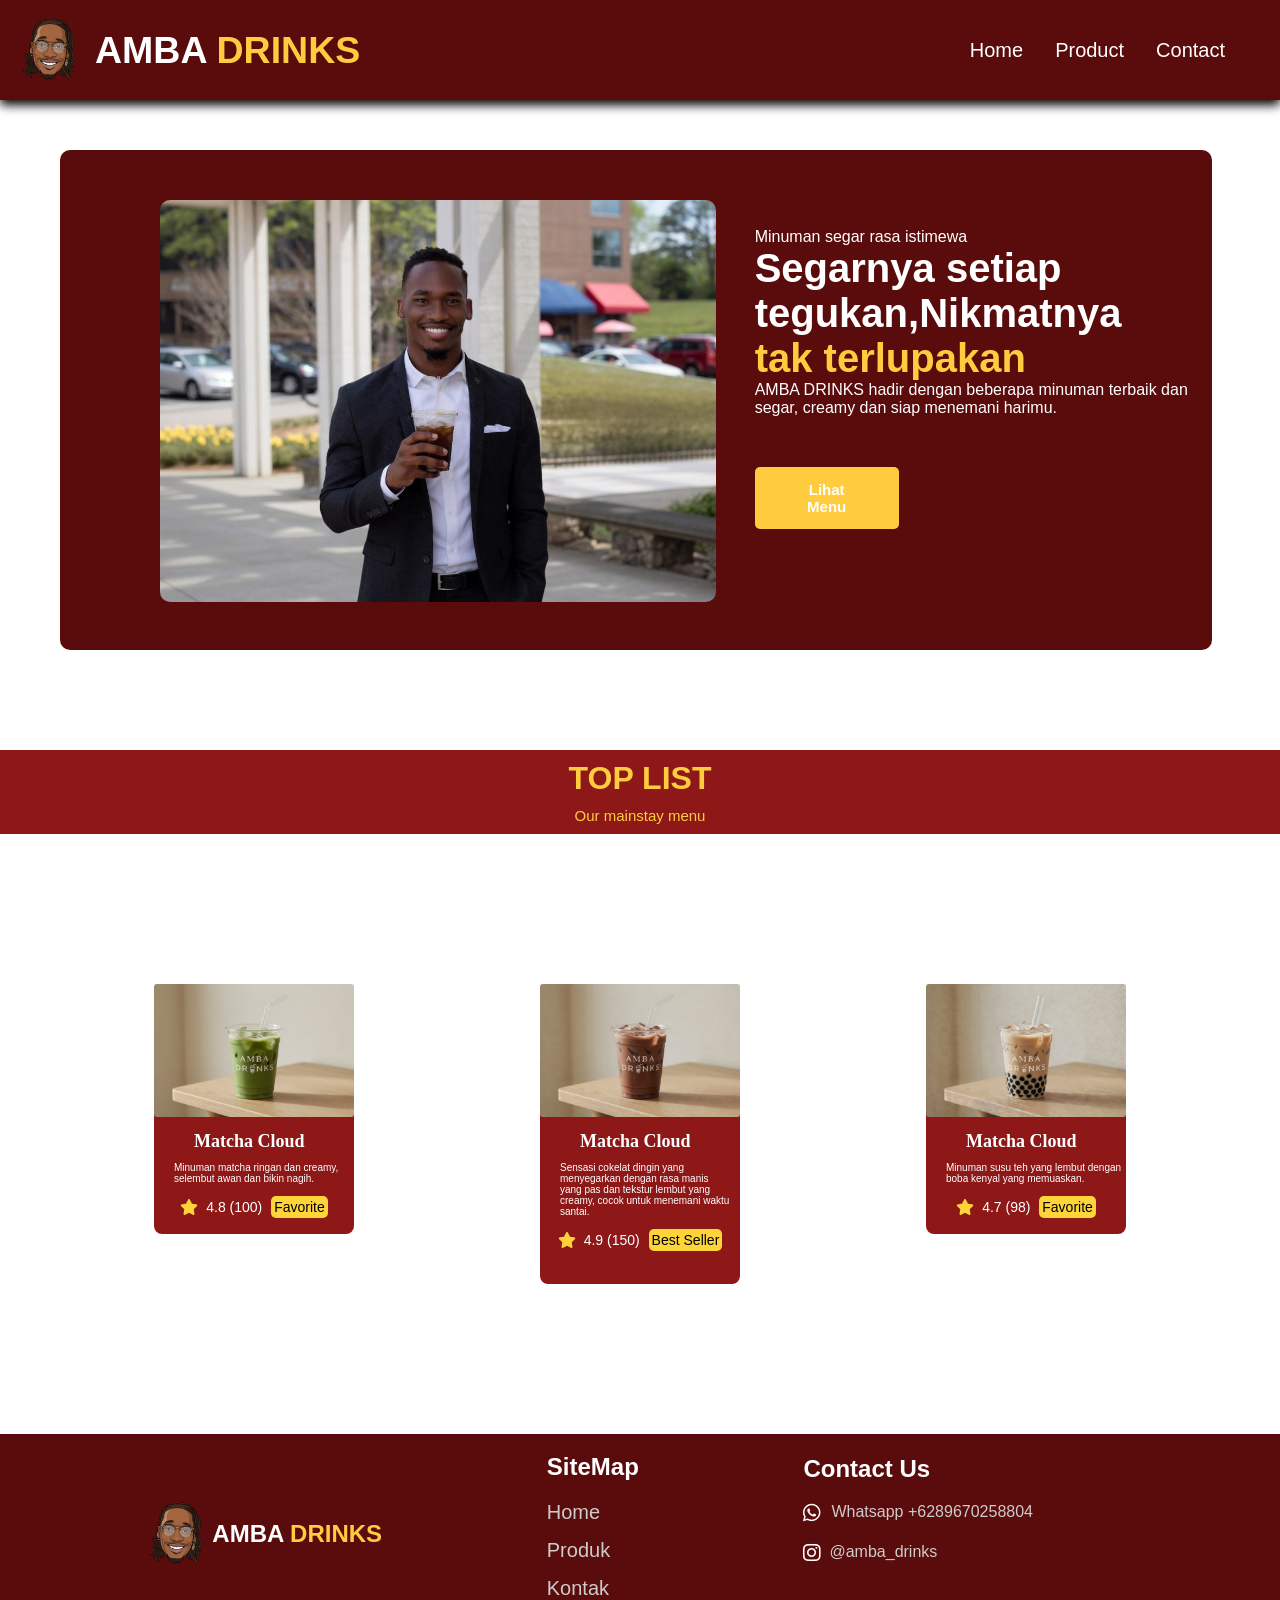
==== home.html @ e0468327 "first commit" ====
<!DOCTYPE html>
<html lang="en">
<head>
    <meta charset="UTF-8">
    <meta name="viewport" content="width=device-width, initial-scale=1.0">
    <title>Ambadrink</title>
    <link rel="stylesheet" href="style-home.css">
    <link rel="stylesheet" href="https://cdnjs.cloudflare.com/ajax/libs/font-awesome/6.5.0/css/all.min.css">

</head>
<body>
    <header>    
            <div class="container">
                <img src="logo.png" alt="ambadrink2">
                <h2> AMBA <span>DRINKS</span></h2> 
            </div>
            <nav class="main-nav">
                <div class="container">
                    <ul>
                        <li><a href="home.html">Home</a></li>
                        <li><a href="produk.html">Product</a></li>
                        <li><a href="contact.html">Contact</a></li>
                    </ul>
                </div>  
            </nav>
        </header>

        <section class="main-content">
            <div class="bg-kotak">
                <div class="bg">
                    <div class="gambar">
                    <img src="bg-owner.jpeg" alt="bg-owner" width="80%">
                    </div>
                    <div class="deskripsi">
                    <p>Minuman segar rasa istimewa</p>
                    <h2>Segarnya setiap <br> tegukan,Nikmatnya <br> <span>tak terlupakan</span></h2>
                    <p>AMBA DRINKS hadir dengan beberapa minuman terbaik dan segar, creamy dan siap menemani harimu.</p>
                    <div class="button">
                    <button class="btn"><a href="produk.html">Lihat Menu</a></button>
                    </div>
                    </div>     
            </div>

        </section>

        <div class="title">
            <h1 style="color:rgb(255, 204, 64);">TOP LIST</h1>
            <P style="color:rgb(255, 204, 64);"">Our mainstay menu</P>

        </div>

        <section class="main-content2">

            <div class="card">
                <img src="minuman-1.jpeg" alt="minuman-1" width="100%" >
                <h5>Matcha Cloud</h5>
                <p>Minuman matcha ringan dan creamy, <br> selembut awan dan bikin nagih.</p>

                <div class="rating">
                    <i class="fa-solid fa-star" style="color: rgb(255, 212, 59); margin-top: 5px;"></i>
                    <p style="color:white; font-size: 14px; margin-right: 0px; margin-top: 5px;">4.8 (100) <span class="favorite">Favorite</span></p>
                </div>
                
                

            </div>
            <div class="card-best">
                <img src="minuman-2.jpeg" alt="minuman-1" width="100%" >
                <h5>Matcha Cloud</h5>
                <p>Sensasi cokelat dingin yang menyegarkan dengan rasa manis <br> yang pas dan tekstur lembut yang creamy, cocok untuk menemani waktu santai.</p>

                <div class="rating">
                    <i class="fa-solid fa-star" style="color: rgb(255, 212, 59); margin-top: 5px;"></i>
                    <p style="color:white; font-size: 14px; margin-right: 0px; margin-top: 5px;">4.9 (150) <span class="favorite">Best Seller</span></p>
                </div>
        

            </div>
            <div class="card">
                <img src="minuman-3.jpeg" alt="minuman-1" width="100%" >
                <h5>Matcha Cloud</h5>
                <p>Minuman susu teh yang lembut dengan boba kenyal yang memuaskan.</p>

                 <div class="rating">
                    <i class="fa-solid fa-star" style="color: rgb(255, 212, 59); margin-top: 5px;"></i>
                    <p style="color:white; font-size: 14px; margin-right: 0px; margin-top: 5px;">4.7 (98) <span class="favorite">Favorite</span></p>
                </div>
        
            </div>

        </section>


        <footer>
            <div class="container-footer">
                <img src="logo.png" alt="ambadrink2">
                <h2> AMBA <span>DRINKS</span></h2> 
            </div>

            <div class="sitemap">
                <h2>SiteMap</h2>
                 <ul>
                        <li><a href="home.html">Home</a></li>
                        <li><a href="produk.html">Produk</a></li>
                        <li><a href="contact.html">Kontak</a></li>
                    </ul>
            </div>

            <div class="medsos">
                <h2>Contact Us</h2>

                <div class="wa">
                    <i class="fa-brands fa-whatsapp" style="font-size: 20px; color: white;"></i>
                     <p class="nama-wa"> <a class="link" href="https://wa.me/+6289670258804"
                        target="_blank"
                        rel="noopener noreferrer">Whatsapp +6289670258804</p>   
                </div>

                <div class="ig">
                     <i class="fa-brands fa-instagram" style="color: rgb(225, 48, 108); font-size: 20px; color: white;"></i>
                    <p class="nama-ig"> <a class="link" href="https://www.instagram.com/amba_drinks" target="_blank" 
                        rel="noopener noreferrer">@amba_drinks</p>       


                </div> 
            </div>
        </footer>

</body>
</html>
---- style-home.css ----
*,html {
    padding: 0;
    margin: 0;
    font-family: Arial, Helvetica, sans-serif;
    box-sizing: border-box;
}


header {
    display: flex;
    align-items: center;
    padding: 5px;
    position: sticky;
    top: 0;
    background-color: #5A0C0C;
    justify-content: space-between;
    box-shadow: 0px 5px 10px 0px rgb(0, 0, 0);
    margin-bottom: 50px;
}

h2 span {
    color: rgb(255, 204, 64);
}

.container {
    align-items: center;
    padding: 10px;
    gap: 10px;
    color: rgb(255, 255, 255);
    font-size: 25px;
    
}

header .container {
    display: flex;
    text-align: center;
}

.main-nav .container{
    text-align: right;
}

.container img {
    height: 70px;
}


.main-nav ul {
    font-size: 20px;
    display: flex;
    list-style: none;
    gap: 2rem;
    margin-right: 40px;
    padding: 0;
    justify-content: center;
    position: relative;
}

.main-nav a {
    text-decoration: none;
    color: white;
    
}

.main-nav a:hover {
    color: #ffffff;
    border-bottom: solid #ffffff 3px;
    padding-bottom: 4px;
}

.bg-kotak {
    margin-top: 50px;
    margin-left: 60px;
    background-color:#5A0C0C;
    height: 500px;
    width: 90%;
    border-radius: 10px;

}

.bg {
    display: flex;
    justify-content: space-evenly;
    align-items: center;
    height: 50%px;
}

.deskripsi > p {
    color: white;
}

.deskripsi > h2 {
    color: white;
    font-size: 40px;
}

.deskripsi > span {
    color: rgb(255, 204, 64);
}

.deskripsi > button {
    margin-top: 80px;
    
}


.gambar > img {
    margin-top: 50px;
    margin-left: 100px;
    border-radius: 10px;
}

.btn {
    display: inline-flex;
    justify-content: center;
    margin-top: 50px;
    margin-right: 10px;
    background-color:rgb(255, 204, 64);
    border-radius: 5px;
    width: 200px;
    width: 80px;
    border: none;
    transition: 0.5s;
    padding: 14px 72px;
}

.btn > a {
    text-decoration: none;
    color: white;
    font-weight: bold;
    font-size: 15px;
}

.btn:hover {
    transform: scale(1.1);
    box-shadow: 0px 0px 7px #ffffff;
}

.title {
    display: flex;
    flex-direction: column;
    align-items: center;
    margin-top: 50px;
}

.title > p {
    font-size: 15px;
    margin-top: 10px;
}

.main-content2 {
    display: flex;
    gap: 2rem;
    justify-content: space-evenly;
    margin-top: 150px;
}

.card-best {
    background-color: #8e1717;
    height: 300px;
    width: 200px ;
    border-radius: 8px;

}

.card-best > h5 {
    margin-top: 10px;
    color: white;
    margin-left: 40px;
    font-size: 18px;
    font-family: Cambria, Cochin, Georgia, Times, 'Times New Roman', serif;
}

.card-best > p {
    color: white;
    font-size: 10px;
    margin-top: 10px;
    margin-left: 20px;
    
}

.card-best > img {
    border-radius: 3px;
}

.card {
    background-color: #8e1717;
    height: 250px;
    width: 200px ;
    border-radius: 8px;
}

.card > img {
    border-radius: 3px;
}

.card > h5 {
    margin-top: 10px;
    color: white;
    margin-left: 40px;
    font-size: 18px;
    font-family: Cambria, Cochin, Georgia, Times, 'Times New Roman', serif;
}

.card > p {
    color: white;
    font-size: 10px;
    margin-top: 10px;
    margin-left: 20px;
    
}

.rating {
    display: flex;
    justify-content: center;
    margin-top: 10px;
    gap: 0.5rem;
}

.favorite {
    background-color: rgb(255, 212, 59);
    border-radius: 5px;
    padding: 3px;
    margin-left: 5px;
    color: black;
}

footer {
    display: flex;
    justify-content: space-around;
    align-items: center ;
    margin-top: 150px;
    width: 100vw;
    height: 200px;
    background-color: #5A0C0C;
    color: white;
}

.container-footer {
    display: flex;
    align-items: center;
    margin-left: 60px;

}

.container-footer > img {
    height: 70px;
}

.sitemap > h2 {
    margin-bottom: 20px;
}


.sitemap > ul > li {
    list-style-type: none;
    margin-bottom: 15px;
}

.sitemap > ul > li > a {
    color: white;
    text-decoration: none;
    font-size: 20px;
    color: rgb(206, 203, 203);
}

.sitemap > ul > li > a:hover {
    color: white;
}

.medsos {
    margin-bottom: 50px;
}

.wa {
    display: flex;
    margin-top: 20px;
}

.nama-wa > a {
    text-decoration: none;
    color: rgb(206, 203, 203);
    margin-left: 10px;
}

.nama-wa > a:hover {
    color: white;
}

.ig {
    display: flex;
    margin-top: 20px;
}

.nama-ig > a {
    text-decoration: none;
    color: rgb(206, 203, 203);
    margin-left: 4px;
}

.nama-ig > a:hover {
    color: white;

}

.title {
    margin-top: 100px;
    background-color: #8e1717;
    padding: 10px;
}
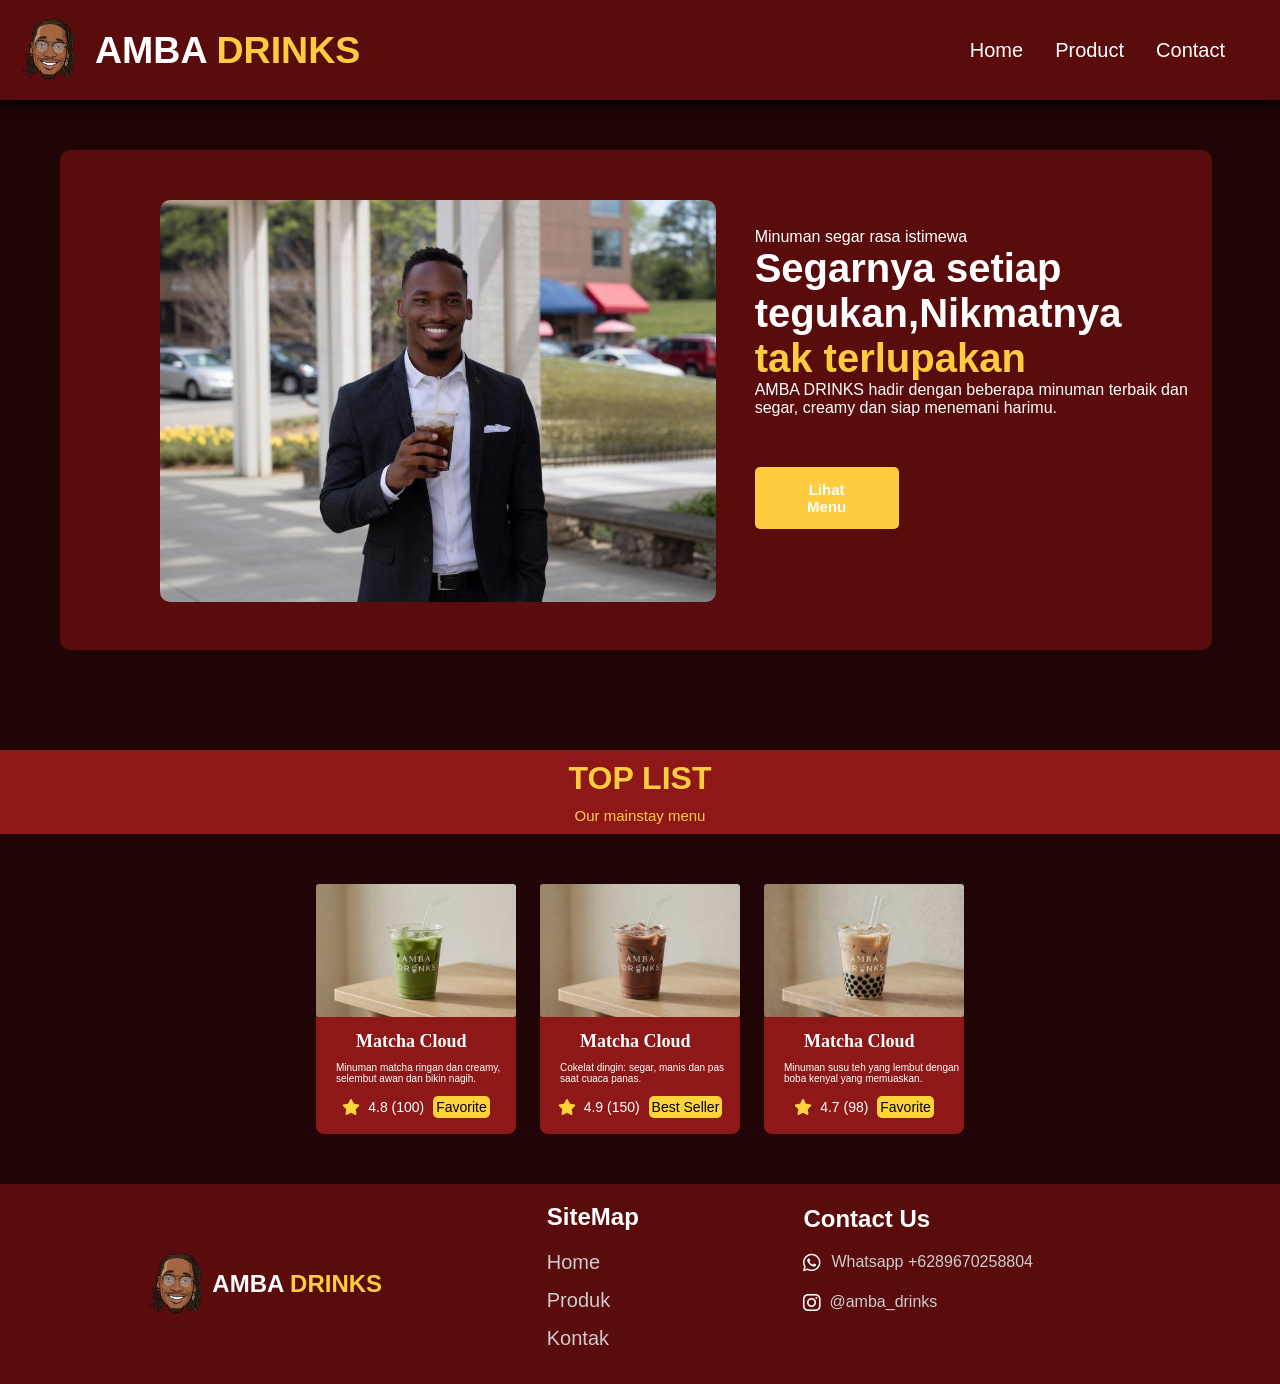
==== commit 23f91361: "update" ====
--- a/home.html
+++ b/home.html
@@ -1,35 +1,54 @@
 <!DOCTYPE html>
 <html lang="en">
 <head>
+    <link rel="icon" type="image/x-icon" href="gambar/logo.png">
     <meta charset="UTF-8">
     <meta name="viewport" content="width=device-width, initial-scale=1.0">
     <title>Ambadrink</title>
     <link rel="stylesheet" href="style-home.css">
+    <link rel="stylesheet" href="https://cdn.jsdelivr.net/npm/bootstrap-icons@1.11.3/font/bootstrap-icons.min.css">
     <link rel="stylesheet" href="https://cdnjs.cloudflare.com/ajax/libs/font-awesome/6.5.0/css/all.min.css">
 
 </head>
 <body>
     <header>    
             <div class="container">
-                <img src="logo.png" alt="ambadrink2">
+                <img src="gambar/logo.png" alt="ambadrink2">
                 <h2> AMBA <span>DRINKS</span></h2> 
             </div>
-            <nav class="main-nav">
+            <nav class="main-nav menu">
                 <div class="container">
                     <ul>
                         <li><a href="home.html">Home</a></li>
                         <li><a href="produk.html">Product</a></li>
                         <li><a href="contact.html">Contact</a></li>
                     </ul>
+
+                    
+                    <i class="bi bi-list icon"></i>
+                    <i class="bi bi-x-lg icon_x"></i>
+
+                   
+                    
                 </div>  
             </nav>
+
+            <div class="sidebar">
+
+    <ul>
+        <li><a href="home.html">Home</a></li>
+        <li><a href="produk.html">Product</a></li>
+        <li><a href="contact.html">Contact</a></li>
+    </ul>
+
+</div>
         </header>
 
         <section class="main-content">
             <div class="bg-kotak">
                 <div class="bg">
                     <div class="gambar">
-                    <img src="bg-owner.jpeg" alt="bg-owner" width="80%">
+                    <img src="gambar/bg-owner.jpeg" alt="bg-owner" width="80%">
                     </div>
                     <div class="deskripsi">
                     <p>Minuman segar rasa istimewa</p>
@@ -52,7 +71,7 @@
         <section class="main-content2">
 
             <div class="card">
-                <img src="minuman-1.jpeg" alt="minuman-1" width="100%" >
+                <img src="gambar/minuman-1.jpeg" alt="minuman-1" width="100%" >
                 <h5>Matcha Cloud</h5>
                 <p>Minuman matcha ringan dan creamy, <br> selembut awan dan bikin nagih.</p>
 
@@ -64,10 +83,10 @@
                 
 
             </div>
-            <div class="card-best">
-                <img src="minuman-2.jpeg" alt="minuman-1" width="100%" >
+            <div class="card">
+                <img src="gambar/minuman-2.jpeg" alt="minuman-1" width="100%" >
                 <h5>Matcha Cloud</h5>
-                <p>Sensasi cokelat dingin yang menyegarkan dengan rasa manis <br> yang pas dan tekstur lembut yang creamy, cocok untuk menemani waktu santai.</p>
+                <p>Cokelat dingin: segar, manis dan pas saat cuaca panas.</p>
 
                 <div class="rating">
                     <i class="fa-solid fa-star" style="color: rgb(255, 212, 59); margin-top: 5px;"></i>
@@ -77,7 +96,7 @@
 
             </div>
             <div class="card">
-                <img src="minuman-3.jpeg" alt="minuman-1" width="100%" >
+                <img src="gambar/minuman-3.jpeg" alt="minuman-1" width="100%" >
                 <h5>Matcha Cloud</h5>
                 <p>Minuman susu teh yang lembut dengan boba kenyal yang memuaskan.</p>
 
@@ -93,7 +112,7 @@
 
         <footer>
             <div class="container-footer">
-                <img src="logo.png" alt="ambadrink2">
+                <img src="gambar/logo.png" alt="ambadrink2">
                 <h2> AMBA <span>DRINKS</span></h2> 
             </div>
 
@@ -126,5 +145,7 @@
             </div>
         </footer>
 
+        <script src="main.js"></script>
+
 </body>
 </html>
--- a/style-home.css
+++ b/style-home.css
@@ -150,37 +150,9 @@
 
 .main-content2 {
     display: flex;
-    gap: 2rem;
-    justify-content: space-evenly;
-    margin-top: 150px;
-}
-
-.card-best {
-    background-color: #8e1717;
-    height: 300px;
-    width: 200px ;
-    border-radius: 8px;
-
-}
-
-.card-best > h5 {
-    margin-top: 10px;
-    color: white;
-    margin-left: 40px;
-    font-size: 18px;
-    font-family: Cambria, Cochin, Georgia, Times, 'Times New Roman', serif;
-}
-
-.card-best > p {
-    color: white;
-    font-size: 10px;
-    margin-top: 10px;
-    margin-left: 20px;
-    
-}
-
-.card-best > img {
-    border-radius: 3px;
+    gap: 1.5rem;
+    justify-content: center;
+    margin-top: 50px;
 }
 
 .card {
@@ -229,7 +201,7 @@
     display: flex;
     justify-content: space-around;
     align-items: center ;
-    margin-top: 150px;
+    margin-top: 50px;
     width: 100vw;
     height: 200px;
     background-color: #5A0C0C;
@@ -307,4 +279,90 @@
     margin-top: 100px;
     background-color: #8e1717;
     padding: 10px;
+}
+
+
+
+.icon {
+    display: none;
+    font-size: 30px;
+    color: white;
+    cursor: pointer;
+}
+
+.icon_x {
+    display: none;
+    font-size: 30px;
+    color: white;
+    cursor: pointer;
+    z-index: 1001;
+    transition: 0.3s;
+    margin-right: 30px;
+}
+
+.sidebar {
+    position: fixed;
+    top: 0;
+    right: -250px;
+    width: 250px;
+    height: 100vh;
+    background-color: #731010;
+    transition: 0.4s;
+    z-index: 1000;
+    padding-top: 80px;
+}
+
+.sidebar ul {
+    list-style: none;
+}
+
+.sidebar ul li {
+    margin: 25px;
+}
+
+
+
+
+.sidebar.active {
+    right: 0;
+}
+
+@media only screen and (max-width: 768px) {
+
+    .main-nav ul {
+        display: none;
+    }
+
+    .icon {
+        display: block;
+        margin-right: 20px;
+        font-size: 40px;
+        transition: 0.3s;
+    }
+
+    .icon:hover {
+        transform: scale(1.2);
+    }
+
+    .icon_x:hover {
+    transform: scale(1.2);
+
+}
+
+.sidebar ul li a {
+    color: rgb(201, 201, 201);
+    text-decoration: none;
+    font-size: 20px;
+}
+
+.sidebar ul li a:hover {
+    color: rgb(255, 255, 255);
+    text-decoration: none;
+    font-size: 20px;
+}
+
+}
+body {
+    background-color: #1f0505;
+    overflow-x: hidden;
 }
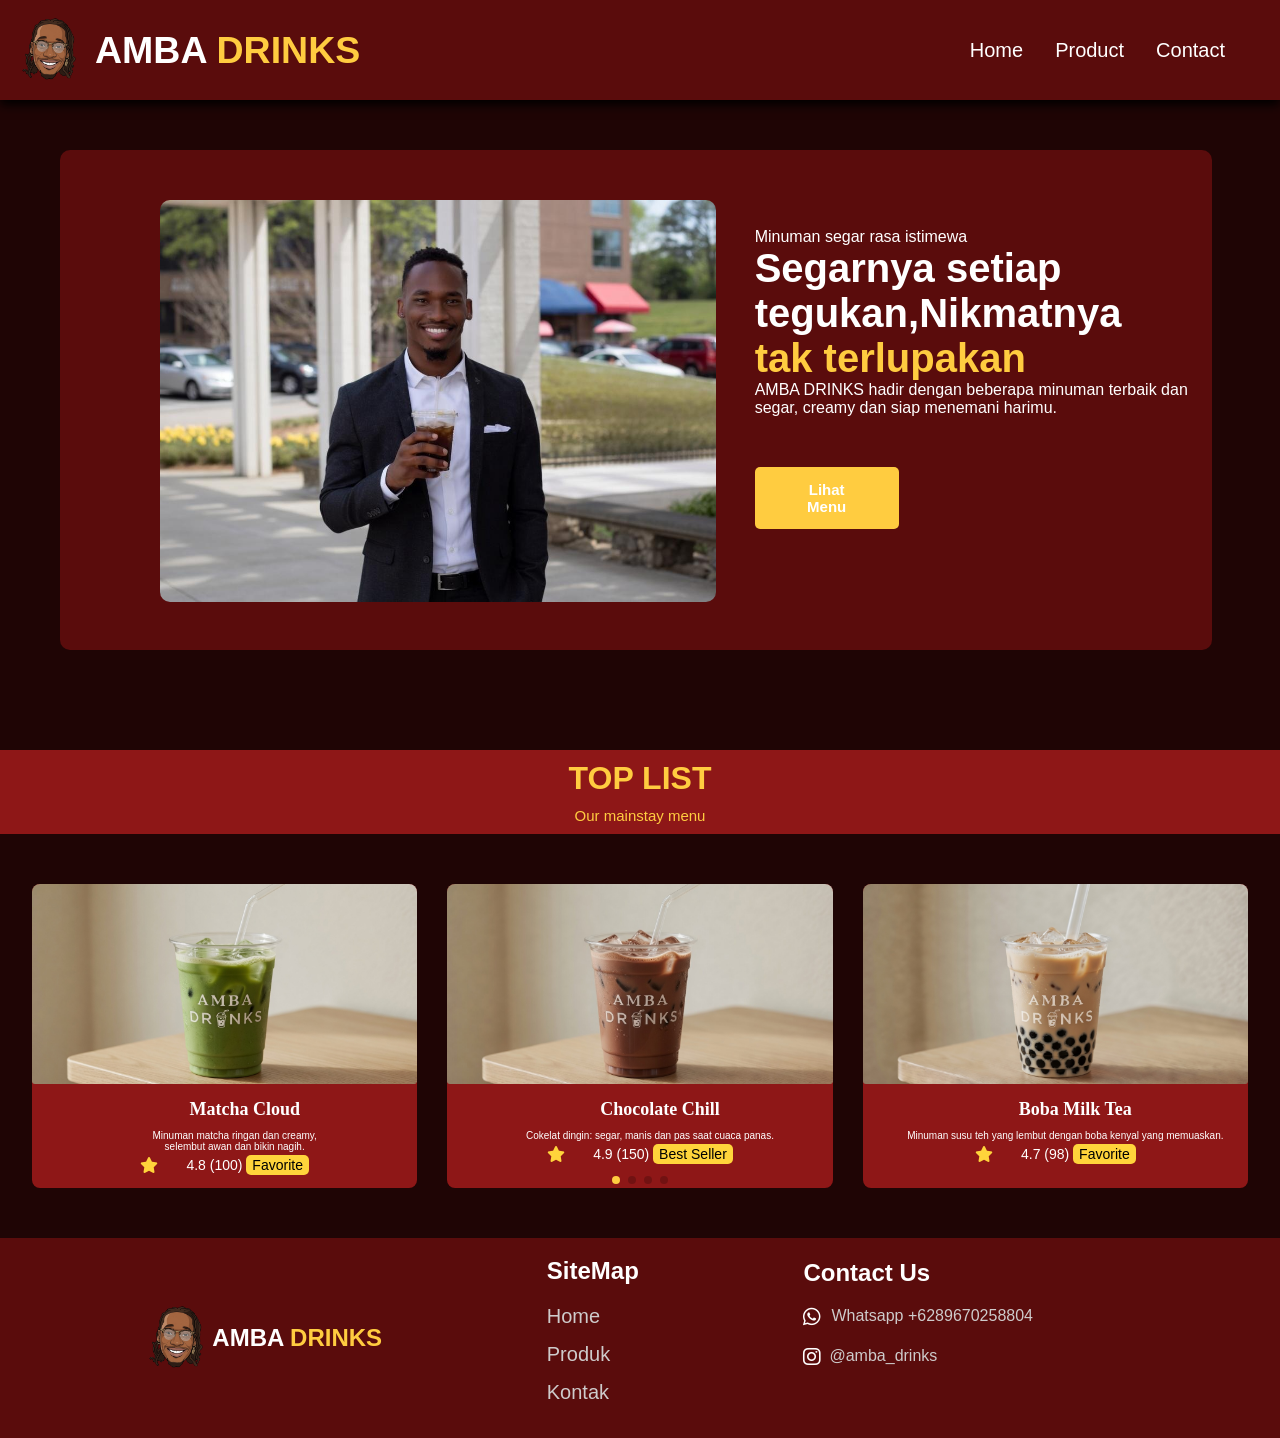
==== commit 5d3f816c: "update" ====
--- a/home.html
+++ b/home.html
@@ -8,6 +8,8 @@
     <link rel="stylesheet" href="style-home.css">
     <link rel="stylesheet" href="https://cdn.jsdelivr.net/npm/bootstrap-icons@1.11.3/font/bootstrap-icons.min.css">
     <link rel="stylesheet" href="https://cdnjs.cloudflare.com/ajax/libs/font-awesome/6.5.0/css/all.min.css">
+    <link rel="stylesheet" href="https://cdn.jsdelivr.net/npm/swiper@11/swiper-bundle.min.css" />
+    <script src="https://cdn.jsdelivr.net/npm/swiper@11/swiper-bundle.min.js"></script>
 
 </head>
 <body>
@@ -41,7 +43,7 @@
         <li><a href="contact.html">Contact</a></li>
     </ul>
 
-</div>
+    </div>
         </header>
 
         <section class="main-content">
@@ -68,46 +70,53 @@
 
         </div>
 
-        <section class="main-content2">
-
-            <div class="card">
+        <section class="main-content2 swiper mySwiper">
+        <div class="swiper-wrapper">
+            
+            <div class="card swiper-slide">
                 <img src="gambar/minuman-1.jpeg" alt="minuman-1" width="100%" >
-                <h5>Matcha Cloud</h5>
+                <div class="card-info"><h5>Matcha Cloud</h5></div>
                 <p>Minuman matcha ringan dan creamy, <br> selembut awan dan bikin nagih.</p>
-
                 <div class="rating">
                     <i class="fa-solid fa-star" style="color: rgb(255, 212, 59); margin-top: 5px;"></i>
-                    <p style="color:white; font-size: 14px; margin-right: 0px; margin-top: 5px;">4.8 (100) <span class="favorite">Favorite</span></p>
+                    <p style="color:white; font-size: 14px; margin-top: 5px;">4.8 (100) <span class="favorite">Favorite</span></p>
                 </div>
-                
-                
+            </div>
 
-            </div>
-            <div class="card">
-                <img src="gambar/minuman-2.jpeg" alt="minuman-1" width="100%" >
-                <h5>Matcha Cloud</h5>
+            <div class="card swiper-slide">
+                <img src="gambar/minuman-2.jpeg" alt="minuman-2" width="100%" >
+                <h5>Chocolate Chill</h5>
                 <p>Cokelat dingin: segar, manis dan pas saat cuaca panas.</p>
-
                 <div class="rating">
                     <i class="fa-solid fa-star" style="color: rgb(255, 212, 59); margin-top: 5px;"></i>
-                    <p style="color:white; font-size: 14px; margin-right: 0px; margin-top: 5px;">4.9 (150) <span class="favorite">Best Seller</span></p>
+                    <p style="color:white; font-size: 14px; margin-top: 5px;">4.9 (150) <span class="favorite">Best Seller</span></p>
                 </div>
-        
-
-            </div>
-            <div class="card">
-                <img src="gambar/minuman-3.jpeg" alt="minuman-1" width="100%" >
-                <h5>Matcha Cloud</h5>
-                <p>Minuman susu teh yang lembut dengan boba kenyal yang memuaskan.</p>
-
-                 <div class="rating">
-                    <i class="fa-solid fa-star" style="color: rgb(255, 212, 59); margin-top: 5px;"></i>
-                    <p style="color:white; font-size: 14px; margin-right: 0px; margin-top: 5px;">4.7 (98) <span class="favorite">Favorite</span></p>
-                </div>
-        
             </div>
 
-        </section>
+            <div class="card swiper-slide">
+                <img src="gambar/minuman-3.jpeg" alt="minuman-3" width="100%" >
+                <h5>Boba Milk Tea</h5>
+                <p>Minuman susu teh yang lembut dengan boba kenyal yang memuaskan.</p>
+                <div class="rating">
+                    <i class="fa-solid fa-star" style="color: rgb(255, 212, 59); margin-top: 5px;"></i>
+                    <p style="color:white; font-size: 14px; margin-top: 5px;">4.7 (98) <span class="favorite">Favorite</span></p>
+                </div>
+            </div>
+
+            <div class="card swiper-slide">
+                <img src="gambar/minuman-4.jpeg" alt="minuman-4" width="100%" >
+                <div class="card-info"><h5>Strawberry Splash</h5></div>
+                <p>Sensasi stroberi yang manis, <br> dingin, dan bikin nagih.</p>
+                <div class="rating">
+                    <i class="fa-solid fa-star" style="color: rgb(255, 212, 59); margin-top: 5px;"></i>
+                    <p style="color:white; font-size: 14px; margin-top: 5px;">4.7 (95) <span class="favorite">Favorite</span></p>
+                </div>
+            </div>
+
+        </div>
+
+        <div class="swiper-pagination"></div>
+    </section>
 
 
         <footer>
@@ -144,8 +153,27 @@
                 </div> 
             </div>
         </footer>
+        <script src="https://cdn.jsdelivr.net/npm/swiper@11/swiper-bundle.min.js"></script>
 
-        <script src="main.js"></script>
-
+            <script>
+  var swiper = new Swiper(".mySwiper", {
+    slidesPerView: 10,         // Menampilkan kartu
+    spaceBetween: 20,        // Jarak antar kartu
+    loop: true,              // Bisa berputar terus
+    autoplay: {
+        delay: 2500,
+        disableOnInteraction: false,
+    },
+    pagination: {
+      el: ".swiper-pagination",
+      clickable: true,
+    },
+    breakpoints: {
+      // Responsif: 1 kartu di HP, 3 di Desktop
+      320: { slidesPerView: 1, spaceBetween: 20 },
+      1024: { slidesPerView: 3, spaceBetween: 30 }
+    }
+  });
+</script>
 </body>
 </html>
--- a/style-home.css
+++ b/style-home.css
@@ -16,6 +16,7 @@
     justify-content: space-between;
     box-shadow: 0px 5px 10px 0px rgb(0, 0, 0);
     margin-bottom: 50px;
+    z-index: 1000;
 }
 
 h2 span {
@@ -149,32 +150,41 @@
 }
 
 .main-content2 {
-    display: flex;
-    gap: 1.5rem;
-    justify-content: center;
-    margin-top: 50px;
-}
-
-.card {
+    width: 95%;
+    margin: 50px auto;
+    padding-bottom: 60px;
+    position: relative;
+    overflow: hidden;
+}
+
+.card.swiper-slide {
     background-color: #8e1717;
-    height: 250px;
-    width: 200px ;
+    height: auto;
+    width: 100% ;
     border-radius: 8px;
-}
-
-.card > img {
+    text-align: center;
+    overflow: hidden;
+    flex-direction: column;
+    padding-bottom: 15px;
+}
+
+.card img {
     border-radius: 3px;
-}
-
-.card > h5 {
-    margin-top: 10px;
+    width: 100%;
+    height: 200px;
+    object-fit: cover;
+    display: block;
+}
+
+.card h5 {
+    margin-top: 15px;
     color: white;
     margin-left: 40px;
     font-size: 18px;
     font-family: Cambria, Cochin, Georgia, Times, 'Times New Roman', serif;
 }
 
-.card > p {
+.card p {
     color: white;
     font-size: 10px;
     margin-top: 10px;
@@ -185,15 +195,15 @@
 .rating {
     display: flex;
     justify-content: center;
-    margin-top: 10px;
+    align-items: center;
+    margin-top: auto;
     gap: 0.5rem;
 }
 
 .favorite {
     background-color: rgb(255, 212, 59);
     border-radius: 5px;
-    padding: 3px;
-    margin-left: 5px;
+    padding: 2px 6px;
     color: black;
 }
 
@@ -365,4 +375,19 @@
 body {
     background-color: #1f0505;
     overflow-x: hidden;
+}
+.swiper-pagination {
+    bottom: 0px !important; /* Menurunkan titik ke bagian paling bawah container */
+}
+
+/* Mengatur tampilan titik agar lebih jelas dan berwarna kuning sesuai tema */
+.swiper-pagination-bullet {
+    background: #ccc; /* Warna titik saat tidak aktif */
+    opacity: 1;
+}
+
+.swiper-pagination-bullet-active {
+    background-color: rgb(255, 204, 64) !important; /* Warna kuning Ambadrink */
+    width: 12px;
+    border-radius: 5px; /* Membuat titik aktif sedikit lebih panjang */
 }
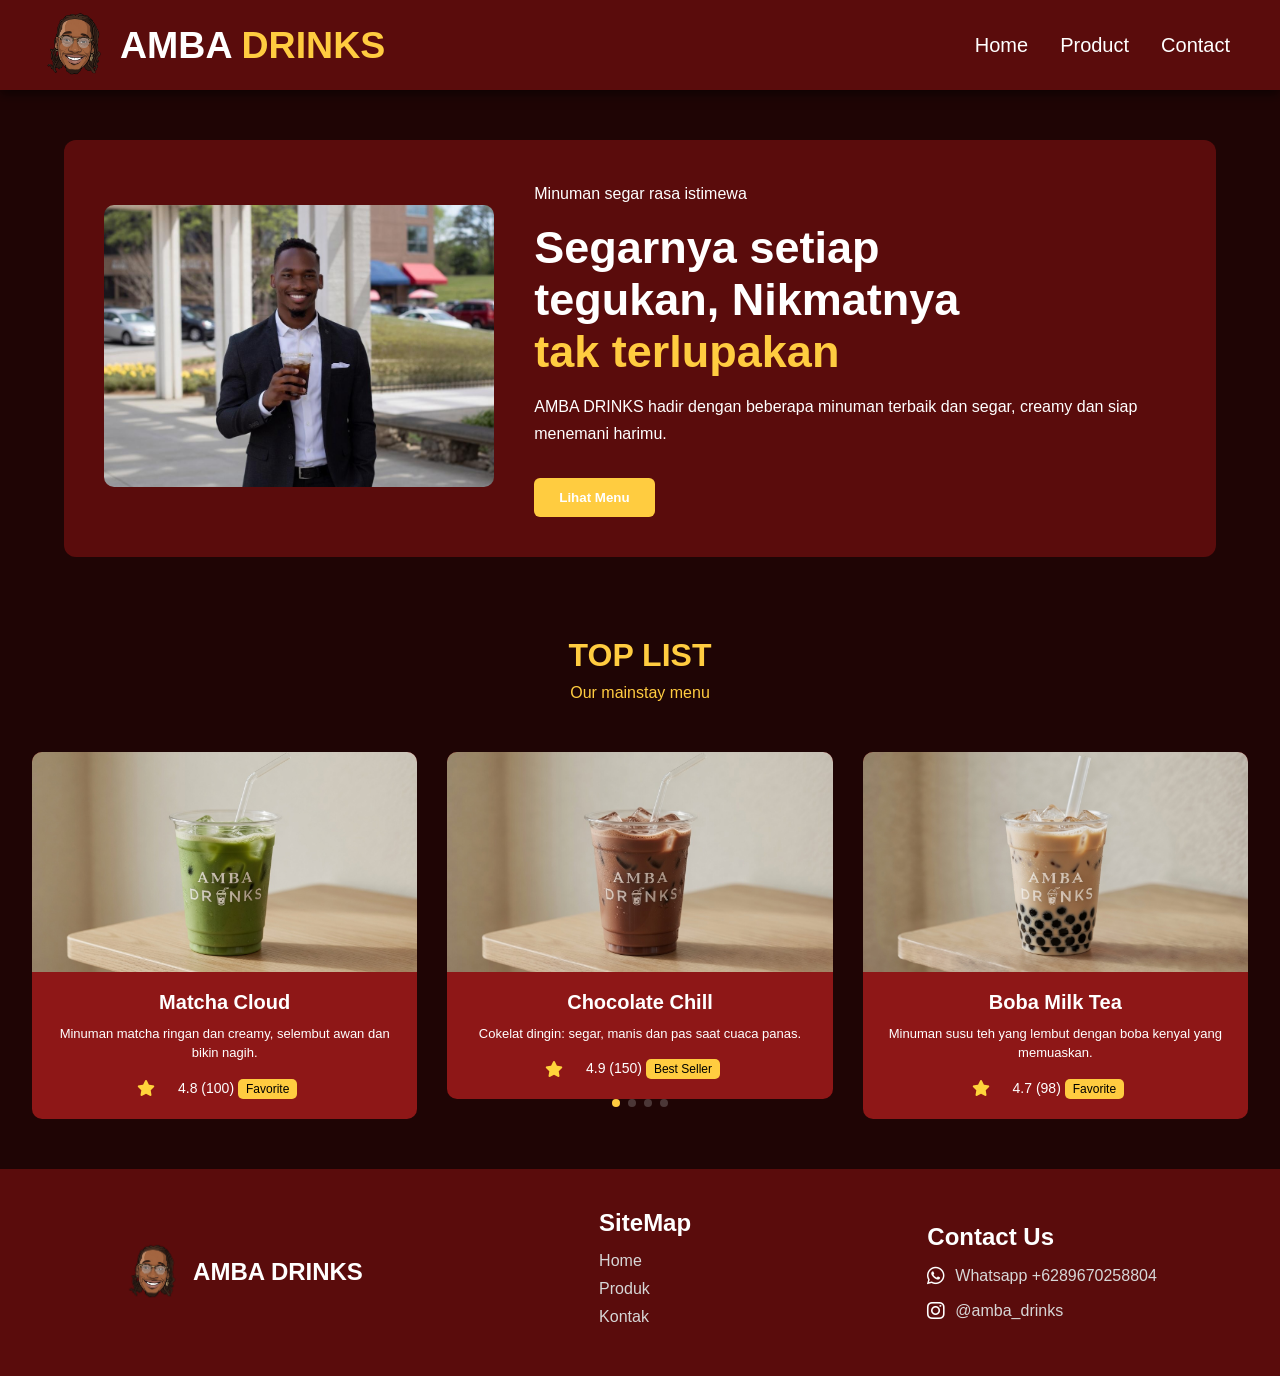
==== commit dca24fbb: "update" ====
--- a/home.html
+++ b/home.html
@@ -1,179 +1,298 @@
 <!DOCTYPE html>
 <html lang="en">
+
 <head>
     <link rel="icon" type="image/x-icon" href="gambar/logo.png">
     <meta charset="UTF-8">
     <meta name="viewport" content="width=device-width, initial-scale=1.0">
     <title>Ambadrink</title>
     <link rel="stylesheet" href="style-home.css">
-    <link rel="stylesheet" href="https://cdn.jsdelivr.net/npm/bootstrap-icons@1.11.3/font/bootstrap-icons.min.css">
-    <link rel="stylesheet" href="https://cdnjs.cloudflare.com/ajax/libs/font-awesome/6.5.0/css/all.min.css">
-    <link rel="stylesheet" href="https://cdn.jsdelivr.net/npm/swiper@11/swiper-bundle.min.css" />
+    <link rel="stylesheet"
+        href="https://cdn.jsdelivr.net/npm/bootstrap-icons@1.11.3/font/bootstrap-icons.min.css">
+    <link rel="stylesheet"
+        href="https://cdnjs.cloudflare.com/ajax/libs/font-awesome/6.5.0/css/all.min.css">
+    <link rel="stylesheet"
+        href="https://cdn.jsdelivr.net/npm/swiper@11/swiper-bundle.min.css" />
+</head>
+
+<body>
+
+    <header>
+
+        <div class="container">
+            <img src="gambar/logo.png" alt="ambadrink2">
+            <h2>AMBA <span>DRINKS</span></h2>
+        </div>
+
+        <nav class="main-nav">
+
+            <ul>
+                <li><a href="home.html">Home</a></li>
+                <li><a href="produk.html">Product</a></li>
+                <li><a href="contact.html">Contact</a></li>
+            </ul>
+
+            <!-- Hamburger -->
+            <i class="bi bi-list icon"></i>
+
+        </nav>
+
+    </header>
+
+    <div class="sidebar">
+
+        <!-- Icon Close -->
+        <i class="bi bi-x-lg icon_x"></i>
+
+        <ul>
+            <li><a href="home.html">Home</a></li>
+            <li><a href="produk.html">Product</a></li>
+            <li><a href="contact.html">Contact</a></li>
+        </ul>
+
+    </div>
+
+    <section class="main-content">
+
+        <div class="bg-kotak">
+
+            <div class="bg">
+
+                <div class="gambar">
+                    <img src="gambar/bg-owner.jpeg" alt="bg-owner" width="80%">
+                </div>
+
+                <div class="deskripsi">
+
+                    <p>Minuman segar rasa istimewa</p>
+
+                    <h2>
+                        Segarnya setiap <br>
+                        tegukan, Nikmatnya <br>
+                        <span>tak terlupakan</span>
+                    </h2>
+
+                    <p>
+                        AMBA DRINKS hadir dengan beberapa minuman terbaik dan segar,
+                        creamy dan siap menemani harimu.
+                    </p>
+
+                    <div class="button">
+                        <button class="btn">
+                            <a href="produk.html">Lihat Menu</a>
+                        </button>
+                    </div>
+
+                </div>
+
+            </div>
+
+        </div>
+
+    </section>
+
+    <div class="title">
+
+        <h1 style="color:rgb(255, 204, 64);">
+            TOP LIST
+        </h1>
+
+        <p style="color:rgb(255, 204, 64);">
+            Our mainstay menu
+        </p>
+
+    </div>
+
+    <section class="main-content2 swiper mySwiper">
+
+        <div class="swiper-wrapper">
+
+            <!-- CARD 1 -->
+            <div class="card swiper-slide">
+
+                <img src="gambar/minuman-1.jpeg" alt="minuman-1">
+
+                <div class="card-info">
+                    <h5>Matcha Cloud</h5>
+                </div>
+
+                <p>
+                    Minuman matcha ringan dan creamy,
+                    selembut awan dan bikin nagih.
+                </p>
+
+                <div class="rating">
+
+                    <i class="fa-solid fa-star"
+                        style="color: rgb(255, 212, 59); margin-top: 5px;">
+                    </i>
+
+                    <p style="color:white; font-size:14px; margin-top:5px;">
+                        4.8 (100)
+                        <span class="favorite">Favorite</span>
+                    </p>
+
+                </div>
+
+            </div>
+
+            <!-- CARD 2 -->
+            <div class="card swiper-slide">
+
+                <img src="gambar/minuman-2.jpeg" alt="minuman-2">
+
+                <h5>Chocolate Chill</h5>
+
+                <p>
+                    Cokelat dingin: segar,
+                    manis dan pas saat cuaca panas.
+                </p>
+
+                <div class="rating">
+
+                    <i class="fa-solid fa-star"
+                        style="color: rgb(255, 212, 59); margin-top: 5px;">
+                    </i>
+
+                    <p style="color:white; font-size:14px; margin-top:5px;">
+                        4.9 (150)
+                        <span class="favorite">Best Seller</span>
+                    </p>
+
+                </div>
+
+            </div>
+
+            <!-- CARD 3 -->
+            <div class="card swiper-slide">
+
+                <img src="gambar/minuman-3.jpeg" alt="minuman-3">
+
+                <h5>Boba Milk Tea</h5>
+
+                <p>
+                    Minuman susu teh yang lembut
+                    dengan boba kenyal yang memuaskan.
+                </p>
+
+                <div class="rating">
+
+                    <i class="fa-solid fa-star"
+                        style="color: rgb(255, 212, 59); margin-top: 5px;">
+                    </i>
+
+                    <p style="color:white; font-size:14px; margin-top:5px;">
+                        4.7 (98)
+                        <span class="favorite">Favorite</span>
+                    </p>
+
+                </div>
+
+            </div>
+
+            <div class="card swiper-slide">
+
+                <img src="gambar/minuman-4.jpeg" alt="minuman-4">
+
+                <h5>Strawberry Splash</h5>
+
+                <p>
+                    Sensasi stroberi yang manis,
+                    dingin, dan bikin nagih.
+                </p>
+
+                <div class="rating">
+
+                    <i class="fa-solid fa-star"
+                        style="color: rgb(255, 212, 59); margin-top: 5px;">
+                    </i>
+
+                    <p style="color:white; font-size:14px; margin-top:5px;">
+                        4.7 (95)
+                        <span class="favorite">Favorite</span>
+                    </p>
+
+                </div>
+
+            </div>
+
+        </div>
+
+        <div class="swiper-pagination"></div>
+
+    </section>
+
+    <footer>
+
+        <div class="container-footer">
+
+            <img src="gambar/logo.png" alt="ambadrink2">
+
+            <h2>AMBA <span>DRINKS</span></h2>
+
+        </div>
+
+        <div class="sitemap">
+
+            <h2>SiteMap</h2>
+
+            <ul>
+                <li><a href="home.html">Home</a></li>
+                <li><a href="produk.html">Produk</a></li>
+                <li><a href="contact.html">Kontak</a></li>
+            </ul>
+
+        </div>
+
+        <div class="medsos">
+
+            <h2>Contact Us</h2>
+
+            <div class="wa">
+
+                <i class="fa-brands fa-whatsapp"
+                    style="font-size: 20px; color: white;">
+                </i>
+
+                <p class="nama-wa">
+                    <a class="link"
+                        href="https://wa.me/+6289670258804"
+                        target="_blank"
+                        rel="noopener noreferrer">
+
+                        Whatsapp +6289670258804
+
+                    </a>
+                </p>
+
+            </div>
+
+            <div class="ig">
+
+                <i class="fa-brands fa-instagram"
+                    style="font-size: 20px; color: white;">
+                </i>
+
+                <p class="nama-ig">
+
+                    <a class="link"
+                        href="https://www.instagram.com/amba_drinks"
+                        target="_blank"
+                        rel="noopener noreferrer">
+
+                        @amba_drinks
+
+                    </a>
+
+                </p>
+
+            </div>
+
+        </div>
+
+    </footer>
     <script src="https://cdn.jsdelivr.net/npm/swiper@11/swiper-bundle.min.js"></script>
-
-</head>
-<body>
-    <header>    
-            <div class="container">
-                <img src="gambar/logo.png" alt="ambadrink2">
-                <h2> AMBA <span>DRINKS</span></h2> 
-            </div>
-            <nav class="main-nav menu">
-                <div class="container">
-                    <ul>
-                        <li><a href="home.html">Home</a></li>
-                        <li><a href="produk.html">Product</a></li>
-                        <li><a href="contact.html">Contact</a></li>
-                    </ul>
-
-                    
-                    <i class="bi bi-list icon"></i>
-                    <i class="bi bi-x-lg icon_x"></i>
-
-                   
-                    
-                </div>  
-            </nav>
-
-            <div class="sidebar">
-
-    <ul>
-        <li><a href="home.html">Home</a></li>
-        <li><a href="produk.html">Product</a></li>
-        <li><a href="contact.html">Contact</a></li>
-    </ul>
-
-    </div>
-        </header>
-
-        <section class="main-content">
-            <div class="bg-kotak">
-                <div class="bg">
-                    <div class="gambar">
-                    <img src="gambar/bg-owner.jpeg" alt="bg-owner" width="80%">
-                    </div>
-                    <div class="deskripsi">
-                    <p>Minuman segar rasa istimewa</p>
-                    <h2>Segarnya setiap <br> tegukan,Nikmatnya <br> <span>tak terlupakan</span></h2>
-                    <p>AMBA DRINKS hadir dengan beberapa minuman terbaik dan segar, creamy dan siap menemani harimu.</p>
-                    <div class="button">
-                    <button class="btn"><a href="produk.html">Lihat Menu</a></button>
-                    </div>
-                    </div>     
-            </div>
-
-        </section>
-
-        <div class="title">
-            <h1 style="color:rgb(255, 204, 64);">TOP LIST</h1>
-            <P style="color:rgb(255, 204, 64);"">Our mainstay menu</P>
-
-        </div>
-
-        <section class="main-content2 swiper mySwiper">
-        <div class="swiper-wrapper">
-            
-            <div class="card swiper-slide">
-                <img src="gambar/minuman-1.jpeg" alt="minuman-1" width="100%" >
-                <div class="card-info"><h5>Matcha Cloud</h5></div>
-                <p>Minuman matcha ringan dan creamy, <br> selembut awan dan bikin nagih.</p>
-                <div class="rating">
-                    <i class="fa-solid fa-star" style="color: rgb(255, 212, 59); margin-top: 5px;"></i>
-                    <p style="color:white; font-size: 14px; margin-top: 5px;">4.8 (100) <span class="favorite">Favorite</span></p>
-                </div>
-            </div>
-
-            <div class="card swiper-slide">
-                <img src="gambar/minuman-2.jpeg" alt="minuman-2" width="100%" >
-                <h5>Chocolate Chill</h5>
-                <p>Cokelat dingin: segar, manis dan pas saat cuaca panas.</p>
-                <div class="rating">
-                    <i class="fa-solid fa-star" style="color: rgb(255, 212, 59); margin-top: 5px;"></i>
-                    <p style="color:white; font-size: 14px; margin-top: 5px;">4.9 (150) <span class="favorite">Best Seller</span></p>
-                </div>
-            </div>
-
-            <div class="card swiper-slide">
-                <img src="gambar/minuman-3.jpeg" alt="minuman-3" width="100%" >
-                <h5>Boba Milk Tea</h5>
-                <p>Minuman susu teh yang lembut dengan boba kenyal yang memuaskan.</p>
-                <div class="rating">
-                    <i class="fa-solid fa-star" style="color: rgb(255, 212, 59); margin-top: 5px;"></i>
-                    <p style="color:white; font-size: 14px; margin-top: 5px;">4.7 (98) <span class="favorite">Favorite</span></p>
-                </div>
-            </div>
-
-            <div class="card swiper-slide">
-                <img src="gambar/minuman-4.jpeg" alt="minuman-4" width="100%" >
-                <div class="card-info"><h5>Strawberry Splash</h5></div>
-                <p>Sensasi stroberi yang manis, <br> dingin, dan bikin nagih.</p>
-                <div class="rating">
-                    <i class="fa-solid fa-star" style="color: rgb(255, 212, 59); margin-top: 5px;"></i>
-                    <p style="color:white; font-size: 14px; margin-top: 5px;">4.7 (95) <span class="favorite">Favorite</span></p>
-                </div>
-            </div>
-
-        </div>
-
-        <div class="swiper-pagination"></div>
-    </section>
-
-
-        <footer>
-            <div class="container-footer">
-                <img src="gambar/logo.png" alt="ambadrink2">
-                <h2> AMBA <span>DRINKS</span></h2> 
-            </div>
-
-            <div class="sitemap">
-                <h2>SiteMap</h2>
-                 <ul>
-                        <li><a href="home.html">Home</a></li>
-                        <li><a href="produk.html">Produk</a></li>
-                        <li><a href="contact.html">Kontak</a></li>
-                    </ul>
-            </div>
-
-            <div class="medsos">
-                <h2>Contact Us</h2>
-
-                <div class="wa">
-                    <i class="fa-brands fa-whatsapp" style="font-size: 20px; color: white;"></i>
-                     <p class="nama-wa"> <a class="link" href="https://wa.me/+6289670258804"
-                        target="_blank"
-                        rel="noopener noreferrer">Whatsapp +6289670258804</p>   
-                </div>
-
-                <div class="ig">
-                     <i class="fa-brands fa-instagram" style="color: rgb(225, 48, 108); font-size: 20px; color: white;"></i>
-                    <p class="nama-ig"> <a class="link" href="https://www.instagram.com/amba_drinks" target="_blank" 
-                        rel="noopener noreferrer">@amba_drinks</p>       
-
-
-                </div> 
-            </div>
-        </footer>
-        <script src="https://cdn.jsdelivr.net/npm/swiper@11/swiper-bundle.min.js"></script>
-
-            <script>
-  var swiper = new Swiper(".mySwiper", {
-    slidesPerView: 10,         // Menampilkan kartu
-    spaceBetween: 20,        // Jarak antar kartu
-    loop: true,              // Bisa berputar terus
-    autoplay: {
-        delay: 2500,
-        disableOnInteraction: false,
-    },
-    pagination: {
-      el: ".swiper-pagination",
-      clickable: true,
-    },
-    breakpoints: {
-      // Responsif: 1 kartu di HP, 3 di Desktop
-      320: { slidesPerView: 1, spaceBetween: 20 },
-      1024: { slidesPerView: 3, spaceBetween: 30 }
-    }
-  });
-</script>
+    <script src="main.js"></script>
 </body>
+
 </html>
--- a/style-home.css
+++ b/style-home.css
@@ -1,313 +1,66 @@
-*,html {
+* {
+    margin: 0;
     padding: 0;
-    margin: 0;
+    box-sizing: border-box;
     font-family: Arial, Helvetica, sans-serif;
-    box-sizing: border-box;
-}
-
+}
+
+body {
+    background-color: #1f0505;
+    overflow-x: hidden;
+}
 
 header {
     display: flex;
     align-items: center;
-    padding: 5px;
+    justify-content: space-between;
+    padding: 10px 40px;
     position: sticky;
     top: 0;
     background-color: #5A0C0C;
-    justify-content: space-between;
-    box-shadow: 0px 5px 10px 0px rgb(0, 0, 0);
-    margin-bottom: 50px;
+    box-shadow: 0px 5px 10px rgba(0,0,0,0.5);
     z-index: 1000;
 }
-
-h2 span {
-    color: rgb(255, 204, 64);
-}
-
 .container {
-    align-items: center;
-    padding: 10px;
+    display: flex;
+    align-items: center;
     gap: 10px;
-    color: rgb(255, 255, 255);
+    color: white;
     font-size: 25px;
-    
-}
-
-header .container {
-    display: flex;
-    text-align: center;
-}
-
-.main-nav .container{
-    text-align: right;
 }
 
 .container img {
     height: 70px;
 }
 
+.container h2 span {
+    color: rgb(255, 204, 64);
+}
 
 .main-nav ul {
-    font-size: 20px;
     display: flex;
     list-style: none;
     gap: 2rem;
-    margin-right: 40px;
-    padding: 0;
-    justify-content: center;
-    position: relative;
-}
-
-.main-nav a {
-    text-decoration: none;
-    color: white;
-    
-}
-
-.main-nav a:hover {
-    color: #ffffff;
+    margin-right: 10px;
+}
+
+.main-nav ul li a {
+    text-decoration: none;
+    color: white;
+    font-size: 20px;
+    transition: 0.3s;
+}
+
+.main-nav ul li a:hover {
     border-bottom: solid #ffffff 3px;
     padding-bottom: 4px;
 }
 
-.bg-kotak {
-    margin-top: 50px;
-    margin-left: 60px;
-    background-color:#5A0C0C;
-    height: 500px;
-    width: 90%;
-    border-radius: 10px;
-
-}
-
-.bg {
-    display: flex;
-    justify-content: space-evenly;
-    align-items: center;
-    height: 50%px;
-}
-
-.deskripsi > p {
-    color: white;
-}
-
-.deskripsi > h2 {
-    color: white;
-    font-size: 40px;
-}
-
-.deskripsi > span {
-    color: rgb(255, 204, 64);
-}
-
-.deskripsi > button {
-    margin-top: 80px;
-    
-}
-
-
-.gambar > img {
-    margin-top: 50px;
-    margin-left: 100px;
-    border-radius: 10px;
-}
-
-.btn {
-    display: inline-flex;
-    justify-content: center;
-    margin-top: 50px;
-    margin-right: 10px;
-    background-color:rgb(255, 204, 64);
-    border-radius: 5px;
-    width: 200px;
-    width: 80px;
-    border: none;
-    transition: 0.5s;
-    padding: 14px 72px;
-}
-
-.btn > a {
-    text-decoration: none;
-    color: white;
-    font-weight: bold;
-    font-size: 15px;
-}
-
-.btn:hover {
-    transform: scale(1.1);
-    box-shadow: 0px 0px 7px #ffffff;
-}
-
-.title {
-    display: flex;
-    flex-direction: column;
-    align-items: center;
-    margin-top: 50px;
-}
-
-.title > p {
-    font-size: 15px;
-    margin-top: 10px;
-}
-
-.main-content2 {
-    width: 95%;
-    margin: 50px auto;
-    padding-bottom: 60px;
-    position: relative;
-    overflow: hidden;
-}
-
-.card.swiper-slide {
-    background-color: #8e1717;
-    height: auto;
-    width: 100% ;
-    border-radius: 8px;
-    text-align: center;
-    overflow: hidden;
-    flex-direction: column;
-    padding-bottom: 15px;
-}
-
-.card img {
-    border-radius: 3px;
-    width: 100%;
-    height: 200px;
-    object-fit: cover;
-    display: block;
-}
-
-.card h5 {
-    margin-top: 15px;
-    color: white;
-    margin-left: 40px;
-    font-size: 18px;
-    font-family: Cambria, Cochin, Georgia, Times, 'Times New Roman', serif;
-}
-
-.card p {
-    color: white;
-    font-size: 10px;
-    margin-top: 10px;
-    margin-left: 20px;
-    
-}
-
-.rating {
-    display: flex;
-    justify-content: center;
-    align-items: center;
-    margin-top: auto;
-    gap: 0.5rem;
-}
-
-.favorite {
-    background-color: rgb(255, 212, 59);
-    border-radius: 5px;
-    padding: 2px 6px;
-    color: black;
-}
-
-footer {
-    display: flex;
-    justify-content: space-around;
-    align-items: center ;
-    margin-top: 50px;
-    width: 100vw;
-    height: 200px;
-    background-color: #5A0C0C;
-    color: white;
-}
-
-.container-footer {
-    display: flex;
-    align-items: center;
-    margin-left: 60px;
-
-}
-
-.container-footer > img {
-    height: 70px;
-}
-
-.sitemap > h2 {
-    margin-bottom: 20px;
-}
-
-
-.sitemap > ul > li {
-    list-style-type: none;
-    margin-bottom: 15px;
-}
-
-.sitemap > ul > li > a {
-    color: white;
-    text-decoration: none;
-    font-size: 20px;
-    color: rgb(206, 203, 203);
-}
-
-.sitemap > ul > li > a:hover {
-    color: white;
-}
-
-.medsos {
-    margin-bottom: 50px;
-}
-
-.wa {
-    display: flex;
-    margin-top: 20px;
-}
-
-.nama-wa > a {
-    text-decoration: none;
-    color: rgb(206, 203, 203);
-    margin-left: 10px;
-}
-
-.nama-wa > a:hover {
-    color: white;
-}
-
-.ig {
-    display: flex;
-    margin-top: 20px;
-}
-
-.nama-ig > a {
-    text-decoration: none;
-    color: rgb(206, 203, 203);
-    margin-left: 4px;
-}
-
-.nama-ig > a:hover {
-    color: white;
-
-}
-
-.title {
-    margin-top: 100px;
-    background-color: #8e1717;
-    padding: 10px;
-}
-
-
-
 .icon {
     display: none;
-    font-size: 30px;
+    font-size: 35px;
     color: white;
     cursor: pointer;
-}
-
-.icon_x {
-    display: none;
-    font-size: 30px;
-    color: white;
-    cursor: pointer;
-    z-index: 1001;
-    transition: 0.3s;
-    margin-right: 30px;
 }
 
 .sidebar {
@@ -318,8 +71,12 @@
     height: 100vh;
     background-color: #731010;
     transition: 0.4s;
-    z-index: 1000;
+    z-index: 2000;
     padding-top: 80px;
+}
+
+.sidebar.active {
+    right: 0;
 }
 
 .sidebar ul {
@@ -330,14 +87,218 @@
     margin: 25px;
 }
 
-
-
-
-.sidebar.active {
-    right: 0;
-}
-
-@media only screen and (max-width: 768px) {
+.sidebar ul li a {
+    text-decoration: none;
+    color: white;
+    font-size: 20px;
+    transition: 0.3s;
+}
+
+.sidebar ul li a:hover {
+    color: rgb(255, 204, 64);
+}
+
+/* ================= ICON X ================= */
+
+.icon_x {
+    position: absolute;
+    top: 20px;
+    right: 20px;
+    font-size: 30px;
+    color: white;
+    cursor: pointer;
+    transition: 0.3s;
+}
+
+.icon_x:hover {
+    transform: scale(1.1);
+}
+
+
+.bg-kotak {
+    width: 90%;
+    margin: 50px auto;
+    background-color: #5A0C0C;
+    border-radius: 12px;
+    padding: 40px;
+}
+
+.bg {
+    display: flex;
+    align-items: center;
+    justify-content: space-between;
+    gap: 40px;
+}
+
+.gambar img {
+    border-radius: 10px;
+    width: 100%;
+    max-width: 450px;
+}
+
+.deskripsi {
+    color: white;
+}
+
+.deskripsi h2 {
+    font-size: 45px;
+    margin: 15px 0;
+}
+
+.deskripsi h2 span {
+    color: rgb(255, 204, 64);
+}
+
+.deskripsi p {
+    line-height: 1.7;
+}
+
+.btn {
+    margin-top: 30px;
+    background-color: rgb(255, 204, 64);
+    border: none;
+    border-radius: 6px;
+    padding: 12px 25px;
+    transition: 0.3s;
+}
+
+.btn a {
+    text-decoration: none;
+    color: white;
+    font-weight: bold;
+}
+
+.btn:hover {
+    transform: scale(1.05);
+}
+
+
+.title {
+    text-align: center;
+    margin-top: 80px;
+}
+
+.title p {
+    margin-top: 10px;
+}
+
+
+.main-content2 {
+    width: 95%;
+    margin: 50px auto;
+    padding-bottom: 60px;
+}
+
+.card.swiper-slide {
+    background-color: #8e1717;
+    border-radius: 10px;
+    overflow: hidden;
+    text-align: center;
+    padding-bottom: 20px;
+}
+
+.card img {
+    width: 100%;
+    height: 220px;
+    object-fit: cover;
+}
+
+.card h5 {
+    color: white;
+    margin-top: 15px;
+    font-size: 20px;
+}
+
+.card p {
+    color: white;
+    font-size: 13px;
+    margin-top: 10px;
+    padding: 0 15px;
+    line-height: 1.5;
+}
+
+.rating {
+    display: flex;
+    justify-content: center;
+    align-items: center;
+    gap: 8px;
+    margin-top: 10px;
+}
+
+.favorite {
+    background-color: rgb(255, 204, 64);
+    color: black;
+    padding: 3px 8px;
+    border-radius: 5px;
+    font-size: 12px;
+}
+
+footer {
+    background-color: #5A0C0C;
+    color: white;
+    display: flex;
+    justify-content: space-around;
+    align-items: center;
+    padding: 40px 20px;
+    flex-wrap: wrap;
+    gap: 30px;
+}
+
+.container-footer {
+    display: flex;
+    align-items: center;
+    gap: 10px;
+}
+
+.container-footer img {
+    height: 60px;
+}
+
+.sitemap ul {
+    list-style: none;
+    margin-top: 15px;
+}
+
+.sitemap ul li {
+    margin-bottom: 10px;
+}
+
+.sitemap ul li a {
+    color: rgb(215,215,215);
+    text-decoration: none;
+}
+
+.sitemap ul li a:hover {
+    color: white;
+}
+
+.wa,
+.ig {
+    display: flex;
+    align-items: center;
+    gap: 10px;
+    margin-top: 15px;
+}
+
+.link {
+    color: rgb(215,215,215);
+    text-decoration: none;
+}
+
+.link:hover {
+    color: white;
+}
+
+.swiper-pagination-bullet {
+    background-color: white !important;
+    opacity: 1;
+}
+
+.swiper-pagination-bullet-active {
+    background-color: rgb(255, 204, 64) !important;
+}
+
+@media screen and (max-width: 768px) {
 
     .main-nav ul {
         display: none;
@@ -345,49 +306,44 @@
 
     .icon {
         display: block;
-        margin-right: 20px;
-        font-size: 40px;
-        transition: 0.3s;
-    }
-
-    .icon:hover {
-        transform: scale(1.2);
-    }
-
-    .icon_x:hover {
-    transform: scale(1.2);
-
-}
-
-.sidebar ul li a {
-    color: rgb(201, 201, 201);
-    text-decoration: none;
-    font-size: 20px;
-}
-
-.sidebar ul li a:hover {
-    color: rgb(255, 255, 255);
-    text-decoration: none;
-    font-size: 20px;
-}
-
-}
-body {
-    background-color: #1f0505;
-    overflow-x: hidden;
-}
-.swiper-pagination {
-    bottom: 0px !important; /* Menurunkan titik ke bagian paling bawah container */
-}
-
-/* Mengatur tampilan titik agar lebih jelas dan berwarna kuning sesuai tema */
-.swiper-pagination-bullet {
-    background: #ccc; /* Warna titik saat tidak aktif */
-    opacity: 1;
-}
-
-.swiper-pagination-bullet-active {
-    background-color: rgb(255, 204, 64) !important; /* Warna kuning Ambadrink */
-    width: 12px;
-    border-radius: 5px; /* Membuat titik aktif sedikit lebih panjang */
+    }
+
+    header {
+        padding: 15px 20px;
+    }
+
+    .container img {
+        height: 50px;
+    }
+
+    .container h2 {
+        font-size: 22px;
+    }
+
+    .bg {
+        flex-direction: column;
+        text-align: center;
+    }
+
+    .deskripsi h2 {
+        font-size: 32px;
+    }
+
+    .bg-kotak {
+        padding: 25px;
+    }
+
+    .card img {
+        height: 180px;
+    }
+
+    footer {
+        flex-direction: column;
+        text-align: center;
+    }
+
+    .wa,
+    .ig {
+        justify-content: center;
+    }
 }
